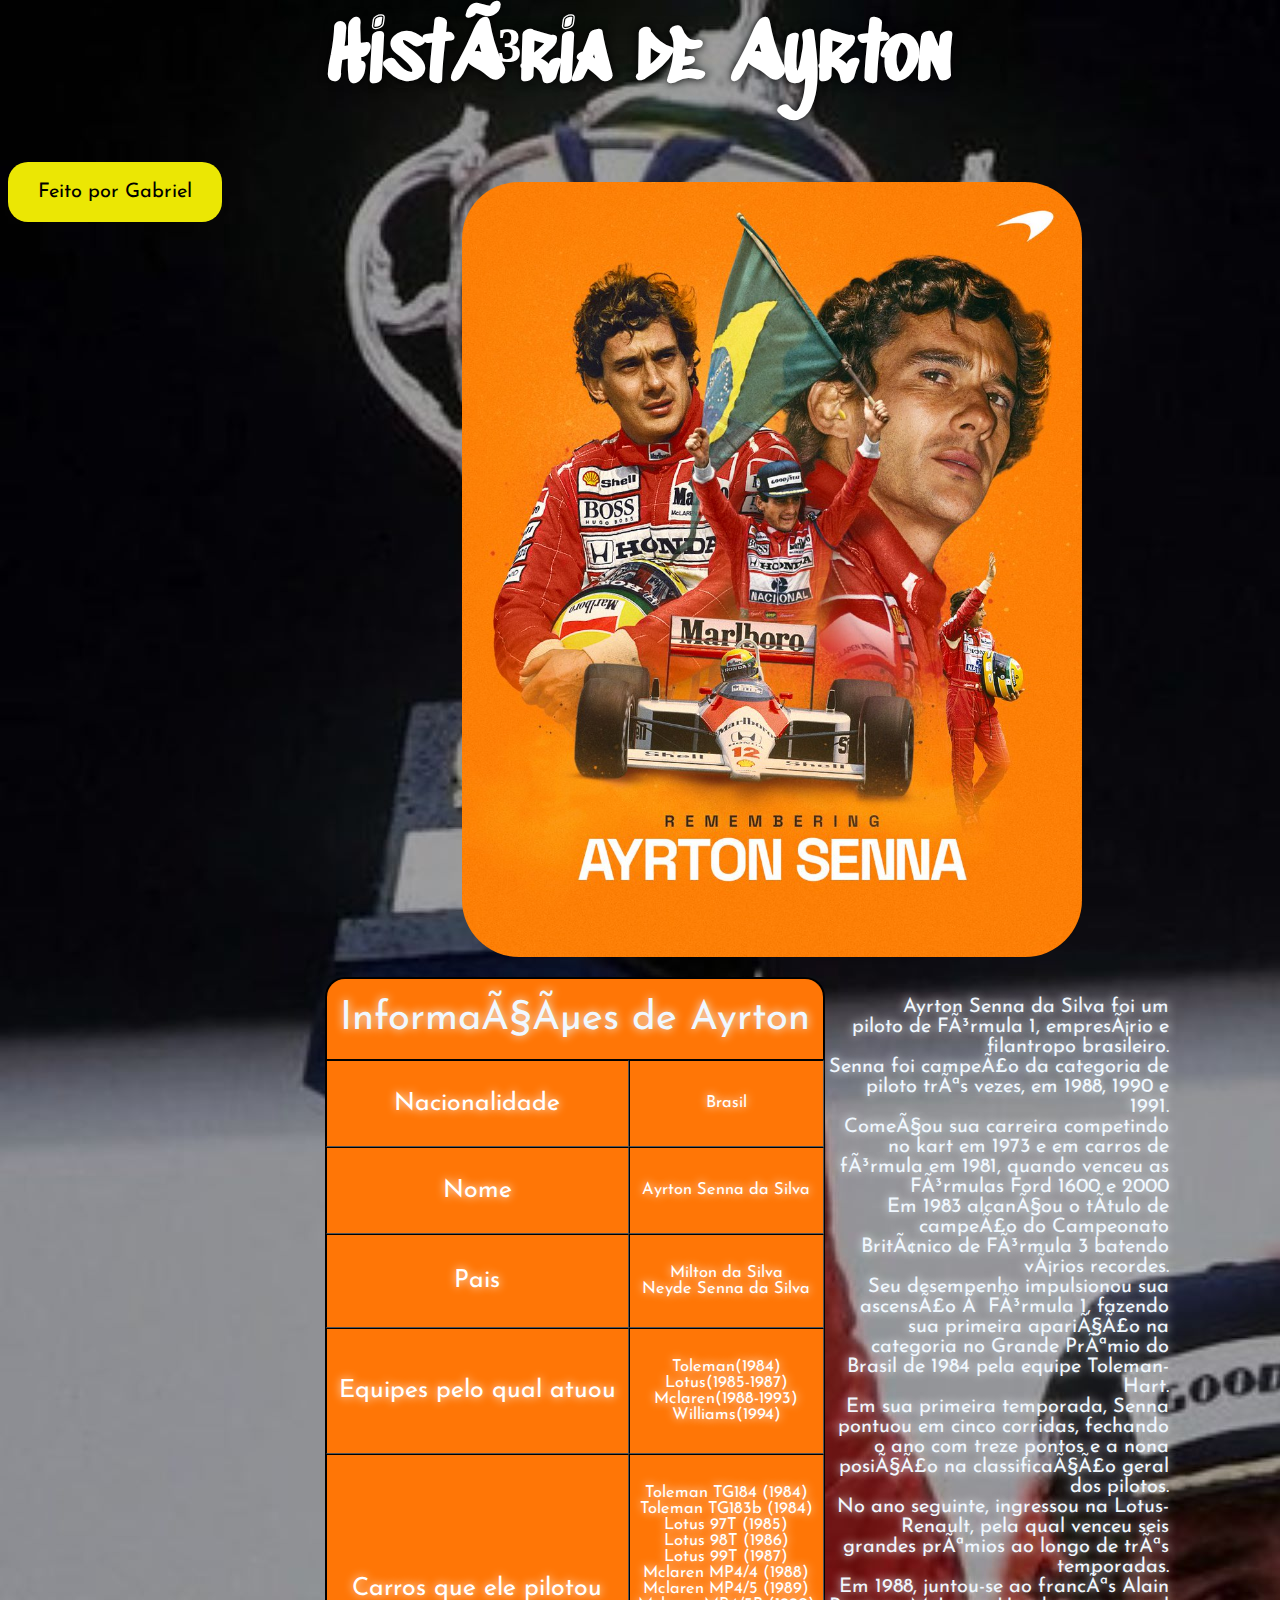
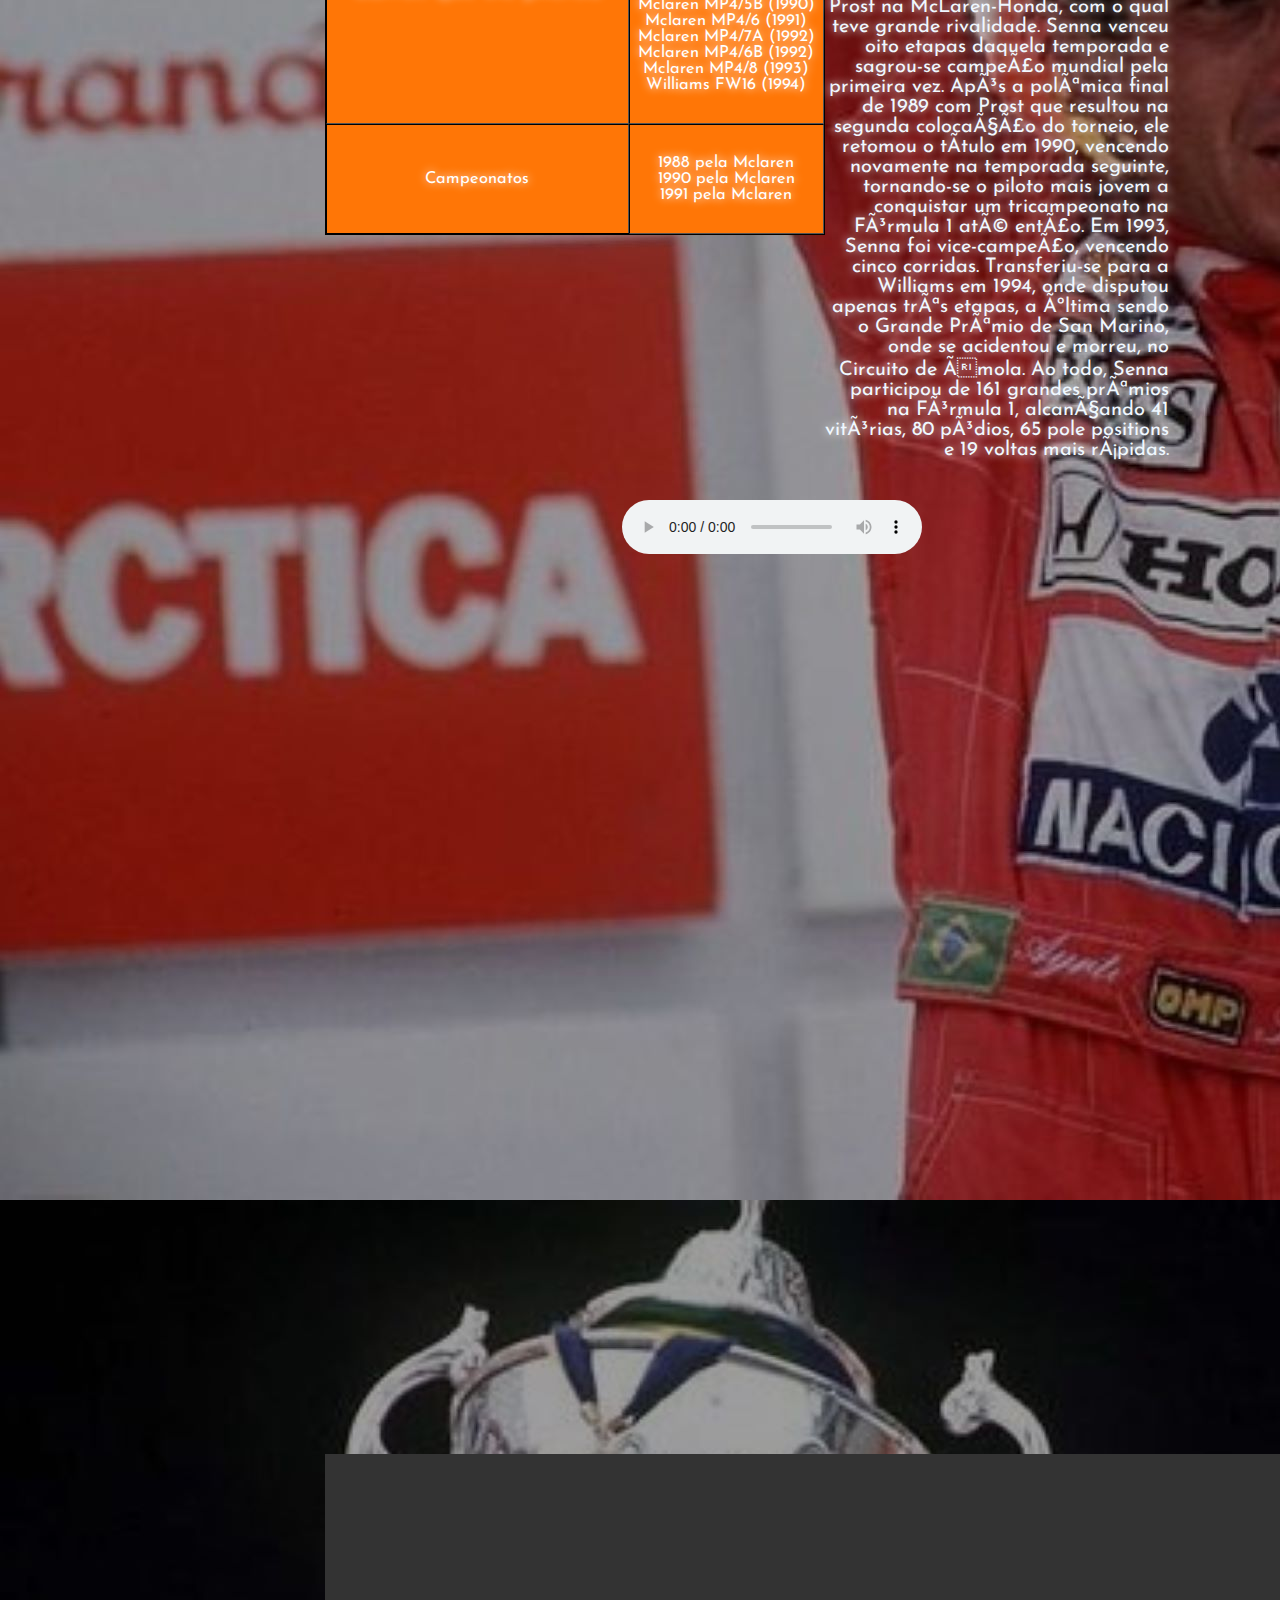
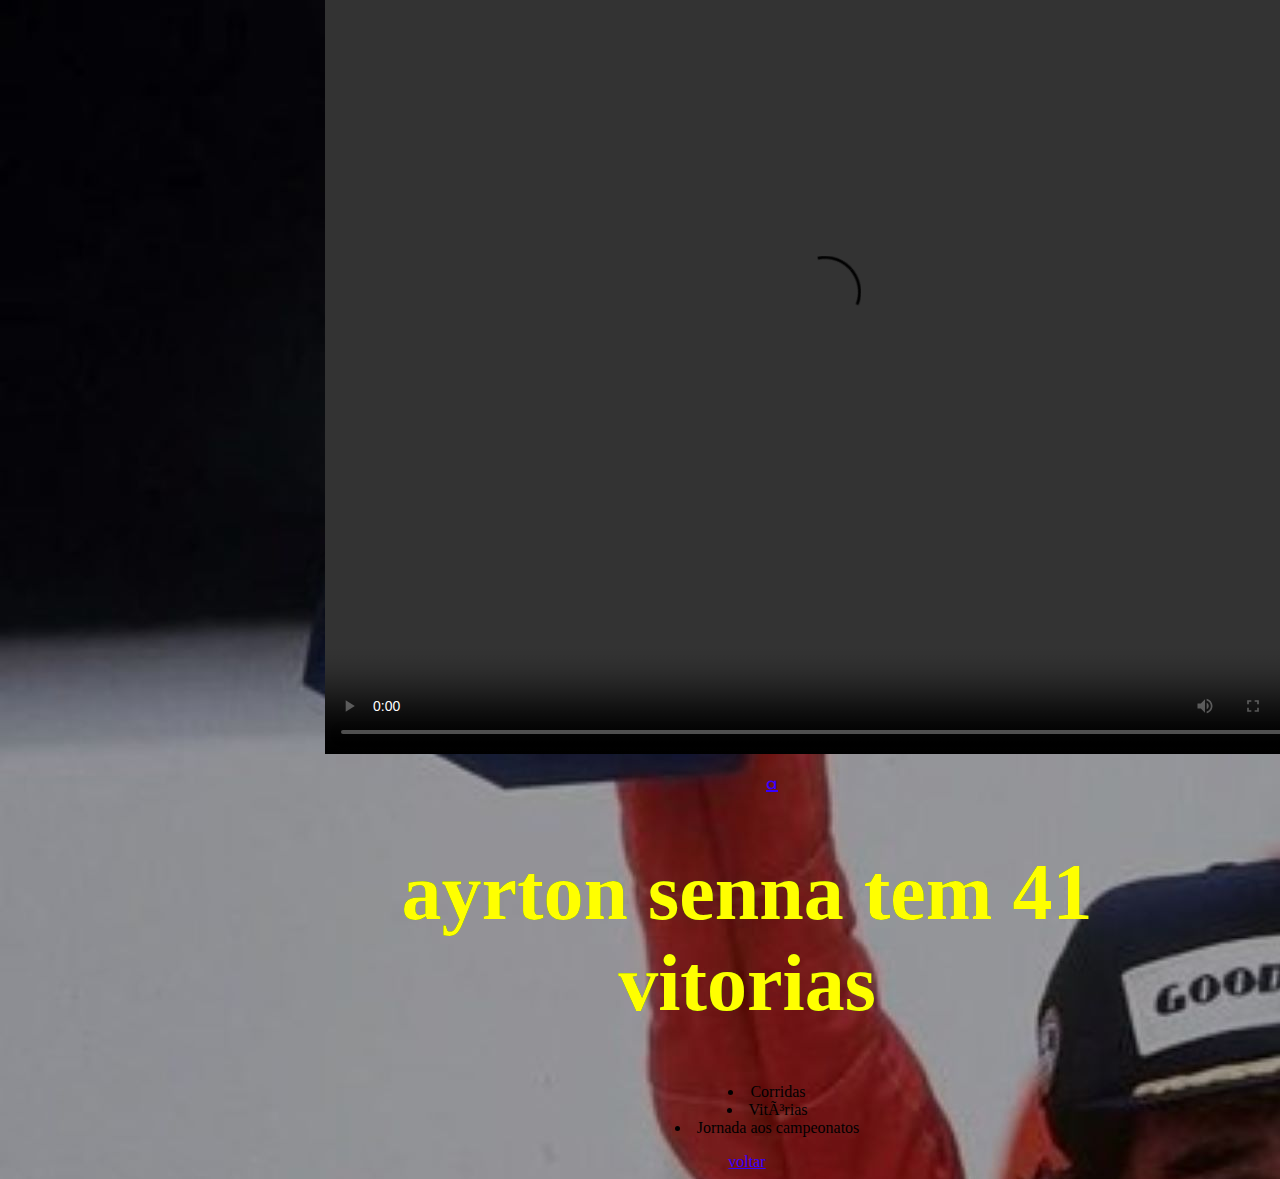
==== index.html @ 9f93a6a3 "Update and rename Senna.html to index.html" ====
<html>
    <meta charset="uft-8">
	<head> <title> Ayrton Senna </title>
	<link rel="icon" type="image/png" href="30senna.png">
	  <link rel="stylesheet" type="text/css" href="estilo.css"> 
	  <link rel="preconnect" href="https://fonts.googleapis.com">
<link rel="preconnect" href="https://fonts.gstatic.com" crossorigin>
<link href="https://fonts.googleapis.com/css2?family=Danfo&family=Sedgwick+Ave+Display&display=swap" rel="stylesheet">
<link rel="preconnect" href="https://fonts.googleapis.com">
<link rel="preconnect" href="https://fonts.gstatic.com" crossorigin>
<link href="https://fonts.googleapis.com/css2?family=Josefin+Sans:ital,wght@0,100..700;1,100..700&display=swap" rel="stylesheet">
	  </head>

	  <!--ESSE AQUI É O BODY-->
	<body style="background-image: url('podio12.jpg');
	background-attachment:scroll;
	background-repeat: repeat; background-color: rgb(0, 0, 0,0.2);">
		<div class="cabecario">	
			<h1 id="topo" style= "color:rgb(255, 255, 255);text-align:center;text-shadow: 0px 0px 10px rgb(0, 0, 0); font-family:Sedgwick Ave Display";> História de Ayrton </h1> 
		</div>

		<!--ESSE E O TEXTO FLUTUANTE LEGAL FALANDO SOBRE "FEITO POR GABRIEL" LOCALIZADO NA ESQUERDA-->
		<div style="float:left; background-color: rgb(235, 231, 4); padding: 0px 30px;border-radius: 20px;">
		<p style="text-align: left;text-indent:0px; color: black;"> Feito por Gabriel </p></div>

		<div class="main" style=" background:linear-grad(to top, rgb(255, 0, 0,0.2),rgb(255, 136, 0,0.2),rgba(255, 255, 0, 0.2));border-radius: 57px; margin: auto;align-content: center;
		width: 70%;">
			<p style="text-align:center">
				<img src= "ayrton.jpg" style= "width:620px; text-align:center;border-radius: 57px">
				</p>
			<!---ESSE AQUI É A TABELA-->
			<div style="display: flex;justify-content: center;" class="colunas">
			<div class="tabela">
		<table class="menu" border ="1px"  style="width: 500px"> 
			<caption>Informações de Ayrton</caption>
			<tr>
			<td class="destaque">Nacionalidade</td>
			<td>Brasil</td>
    		</tr>
			<tr>
			<td class="destaque">Nome</td>
			<td>Ayrton Senna da Silva</td>
			</tr>
			<tr>
			<td class="destaque">Pais</td>
			<td> Milton da Silva <br> Neyde Senna da Silva </td>
			</tr>
			<tr>
			<td class="destaque"> Equipes pelo qual atuou </td>
			<td>Toleman(1984)<br>Lotus(1985-1987)<br>Mclaren(1988-1993)<br>Williams(1994)</td>
			<tr>
			<td class="destaque">Carros que ele pilotou</td>
			<td> Toleman TG184 (1984)<br> Toleman TG183b (1984)<br> Lotus 97T (1985)<br> Lotus 98T (1986)<br> Lotus 99T (1987)<br> Mclaren MP4/4 (1988)<br> Mclaren MP4/5 (1989)<br> Mclaren MP4/5B (1990)<br> Mclaren MP4/6 (1991)<br>Mclaren MP4/7A (1992)<br>Mclaren MP4/6B (1992)<br>Mclaren MP4/8 (1993)<br> Williams FW16 (1994)</td>
    		</tr>
			<tr class="borda"> 
			<td class="borda"> Campeonatos </td>
			<td> 1988 pela Mclaren<br> 1990 pela Mclaren<br> 1991 pela Mclaren </td>
			</tr>
			</table>
			</div>
			<!--ESSE AQUI É O TEXTO-->
			<div>
				<div style="float: left">
					
						<p style="text-shadow: 0 0 10px;"> Ayrton Senna da Silva foi um piloto de Fórmula 1, empresário e filantropo brasileiro.<br> Senna foi campeão da categoria de piloto três vezes, em 1988, 1990 e 1991.<br> Começou sua carreira competindo no kart em 1973 e em carros de fórmula em 1981, quando venceu as Fórmulas Ford 1600 e 2000<br>Em 1983 alcançou o título de campeão do Campeonato Britânico de Fórmula 3 batendo vários recordes.<br> Seu desempenho impulsionou sua ascensão à Fórmula 1, fazendo sua primeira aparição na categoria no Grande Prêmio do Brasil de 1984 pela equipe Toleman-Hart.<br> Em sua primeira temporada, Senna pontuou em cinco corridas, fechando o ano com treze pontos e a nona posição na classificação geral dos pilotos.<br> No ano seguinte, ingressou na Lotus-Renault, pela qual venceu seis grandes prêmios ao longo de três temporadas.<br>

							Em 1988, juntou-se ao francês Alain Prost na McLaren-Honda, com o qual teve grande rivalidade. Senna venceu oito etapas daquela temporada e sagrou-se campeão mundial pela primeira vez. Após a polêmica final de 1989 com Prost que resultou na segunda colocação do torneio, ele retomou o título em 1990, vencendo novamente na temporada seguinte, tornando-se o piloto mais jovem a conquistar um tricampeonato na Fórmula 1 até então. Em 1993, Senna foi vice-campeão, vencendo cinco corridas. Transferiu-se para a Williams em 1994, onde disputou apenas três etapas, a última sendo o Grande Prêmio de San Marino, onde se acidentou e morreu, no Circuito de Ímola. Ao todo, Senna participou de 161 grandes prêmios na Fórmula 1, alcançando 41 vitórias, 80 pódios, 65 pole positions e 19 voltas mais rápidas.</p>
					
		
				</div>
			</div>	
		    </div>
			

		<p style= "text-align:center">
		<audio controls="controls">
				<source src="SEN.mp3" type="audio/mp3">
		</audio>
		<br>
		<video width="1000" height= "900" autoplay muted loop>
				<source src="Lotus 72D.mp4" type="video/mp4">
		</video>
		<br>
		<video width="1000" height= "900" controls="controls">
				<source src="AyrtonO.mp4" type="video/mp4">
		</video>
		</p>
		
		</font>
		<p style= "text-align:center">
		<a href="https://www.porsche.com/brazil/pt/modelstart/all/">a </a>
		</p>
	<h1 style= "text-align:center;color:yellow;text-shadow: 0px 0px 0px green"> ayrton senna tem 41 vitorias </h1>	
	<ul style="list-style-position:inside;text-align:center">
	  <li> Corridas </li>
	  <li> Vitórias </li>
	  <li> Jornada aos campeonatos </li>
	</ul>
	<a href="#topo ">voltar</a>
	</font>
		</div>
	<body>
	
</html>
---- estilo.css ----
body { background-color:rgb(255,127,39);
		}
		h1 {color:green; 
			font-size: 500%;
		}
		h2 {color:blue;
		}
		a  {text-align:center;
		}
		p {font-size:20px;
		   text-indent:50px; 
		   text-align:right;
		   font-family: "Josefin Sans", sans-serif;
		   color: aliceblue;
		   
		}
		table {border:0.5px solid black;font-size:45.5px;
				border-spacing:0.5px;
				margin-left:auto;
				margin-right:auto;
				color:black;
				background-color:white;
			
	
			
		}
		
		a:link {
			color:rgb(55, 0, 255);
			background-color: transparent;
			text-decoration: underline;

		}

		a:visited {
			color:white;
			background-color: transparent;
			text-decoration: none;
		}
		a:hover {
        color:rgb(255, 255, 255);
        background-color : transparent;
		text-shadow: 2px 2px rgb(0, 0, 0);

		}
	
		.menu {
		float:left;
		width: 20%;
		text-align: center;
		font-size: 103%;
		}

		* {
			box-sizing: border-box;

		}

		.menuitem {
        background-color: cyan;
		padding: 8px;
		margin-top: 7px;
		font-size: 100%;

		}

		.main{
			float:center;
			width: 80%;
			padding: 0 20px;
			text-align:center;

		}

		@media screen and (max-width:640px) {
			.menu, .main {
			width: 100%;
			}
			
		}

		td {
    padding: 30px 0px;
	font-family: "Josefin Sans", sans-serif;
	background-color: rgb(255, 118, 6);
	color: rgb(255, 255, 255);
	text-shadow: 0 0 10px;
		}
		.destaque{
			font-size: 25px;
		}

		table thead,caption {
			
			background-color: rgb(255, 118, 6);
			font-family: "Josefin Sans", sans-serif;
			font-size: 40px;
			padding: 20px 0px;
			color: aliceblue;
			border-top:2px solid black ;
			border-right:2px solid black ;
			border-left:2px solid black ;
		    border-radius: 20px 20px 0px 0px ;
			text-shadow: 0 0 10px;
			
		}

		.borda{
		border-bottom: 1pt solid black;
		}
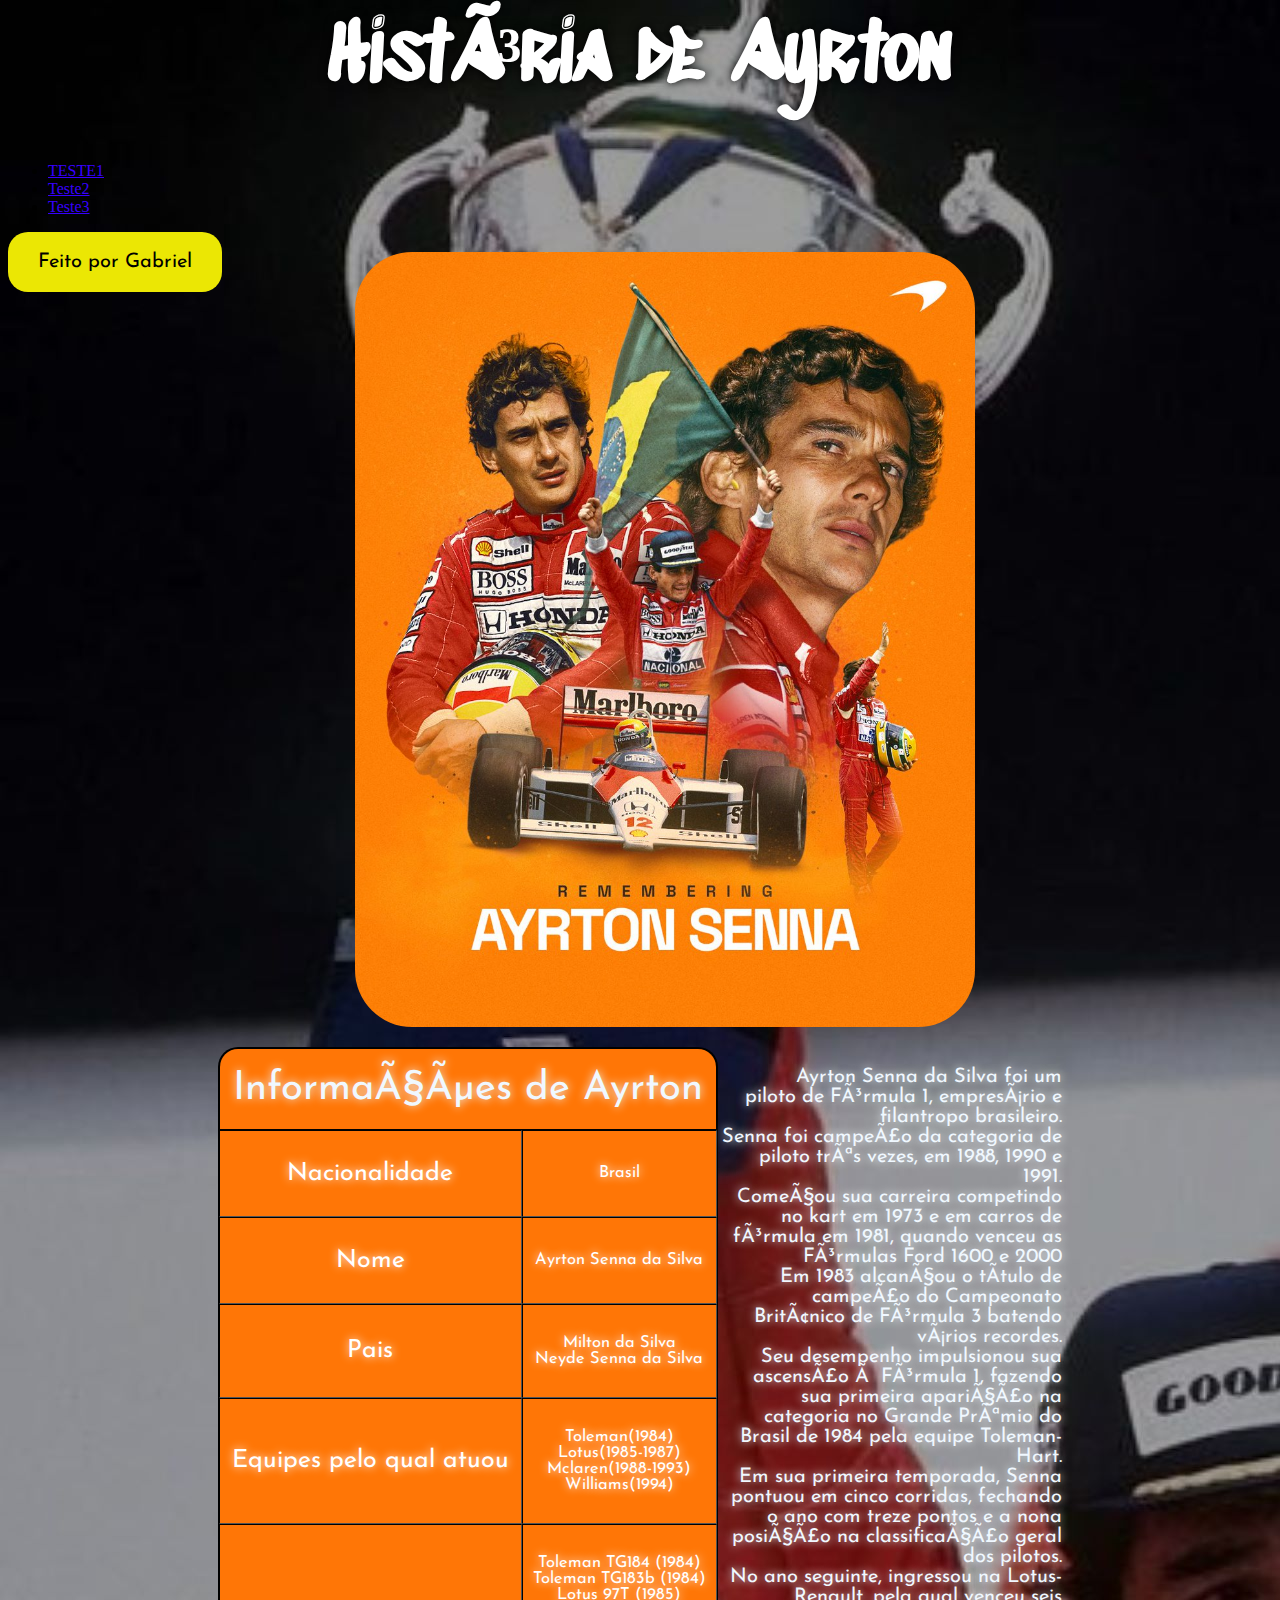
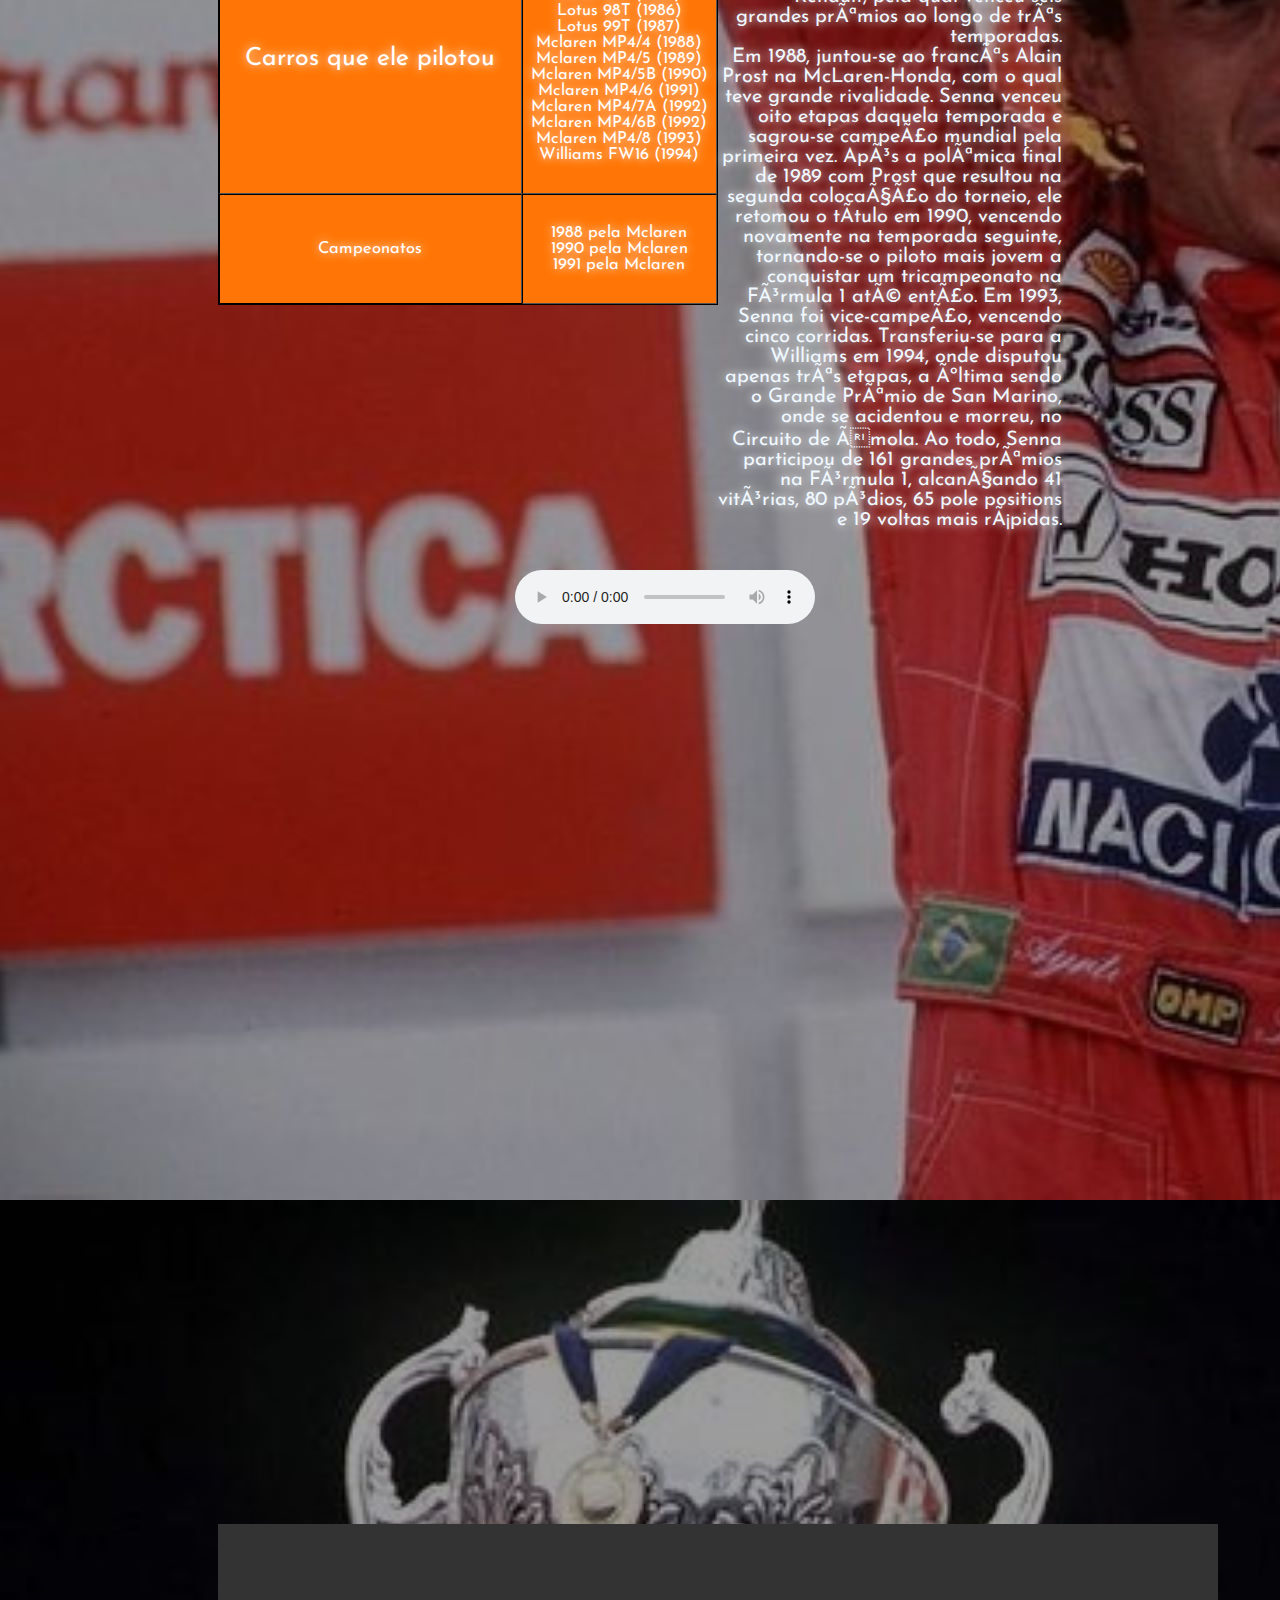
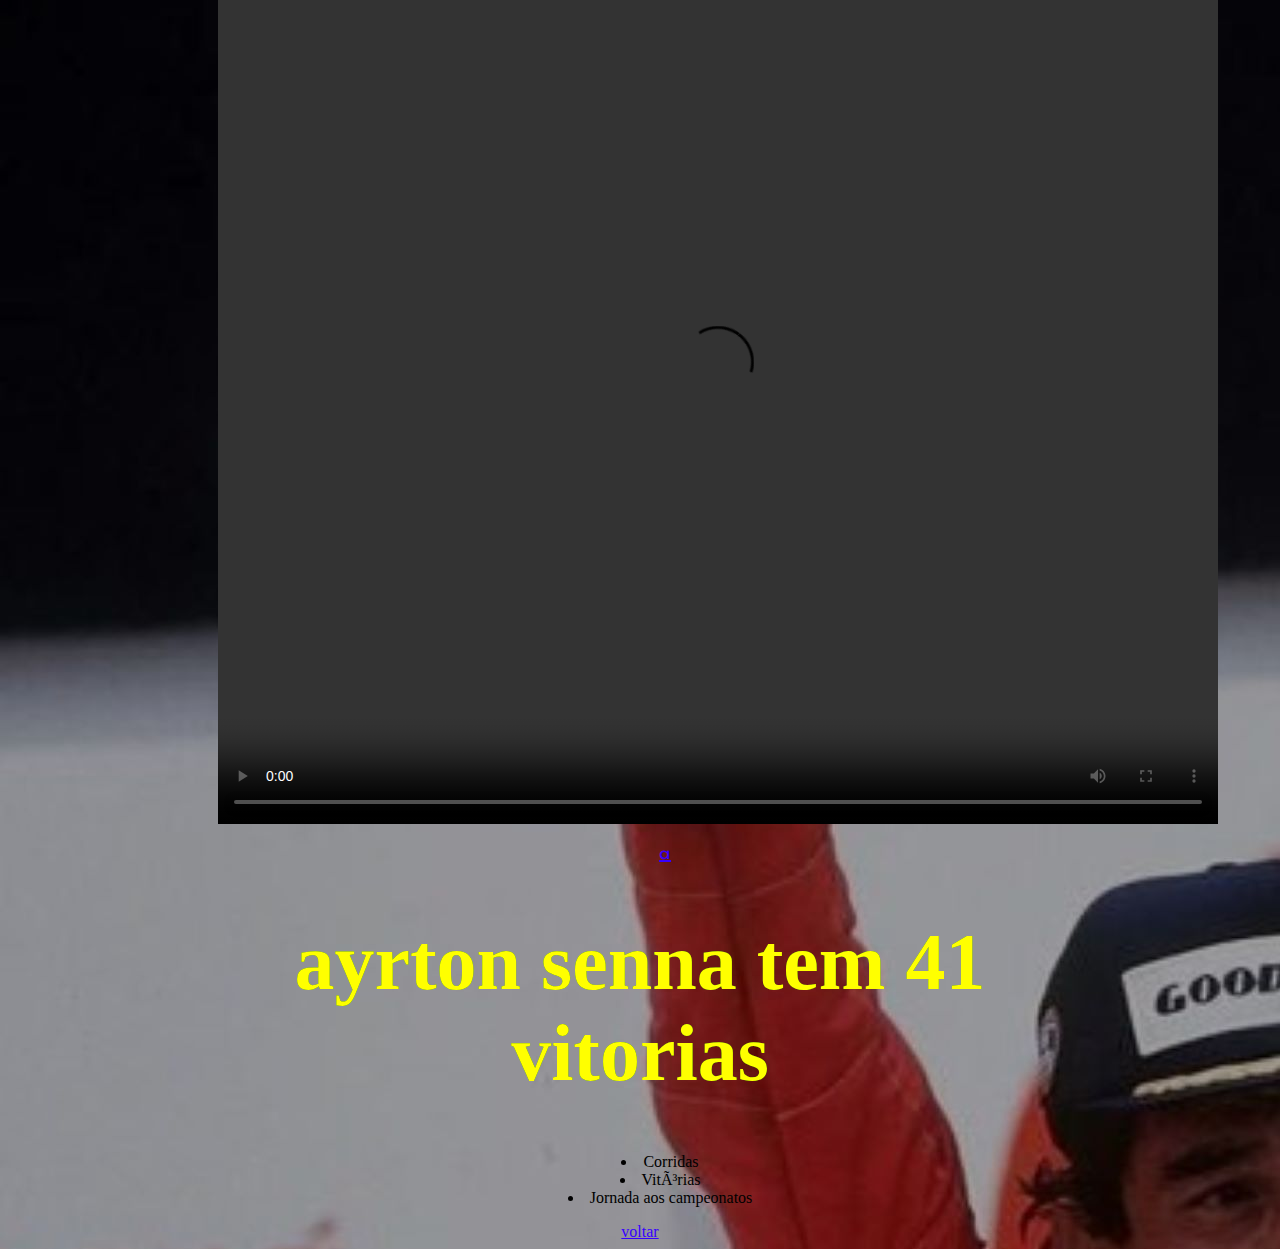
==== commit 940fa256: "Update index.html" ====
--- a/index.html
+++ b/index.html
@@ -18,11 +18,20 @@
 		<div class="cabecario">	
 			<h1 id="topo" style= "color:rgb(255, 255, 255);text-align:center;text-shadow: 0px 0px 10px rgb(0, 0, 0); font-family:Sedgwick Ave Display";> História de Ayrton </h1> 
 		</div>
+	<!--este é o menu flutuante-->
+	<nav>
+		<ul class="BARRA">
+			<li> <a href="youtube.com">TESTE1</a></li>
+			<li> <a href="#"> Teste2 </a></li>
+			<li> <a href="#"> Teste3 </a></li>
+			</nav>
+		</ul>
+		<!--até aqui-->
 
 		<!--ESSE E O TEXTO FLUTUANTE LEGAL FALANDO SOBRE "FEITO POR GABRIEL" LOCALIZADO NA ESQUERDA-->
-		<div style="float:left; background-color: rgb(235, 231, 4); padding: 0px 30px;border-radius: 20px;">
+		<div style="float:left; background-color: rgb(235, 231, 4); padding: 0px 30px;border-radius: 20px; position:absolute">
 		<p style="text-align: left;text-indent:0px; color: black;"> Feito por Gabriel </p></div>
-
+	
 		<div class="main" style=" background:linear-grad(to top, rgb(255, 0, 0,0.2),rgb(255, 136, 0,0.2),rgba(255, 255, 0, 0.2));border-radius: 57px; margin: auto;align-content: center;
 		width: 70%;">
 			<p style="text-align:center">
